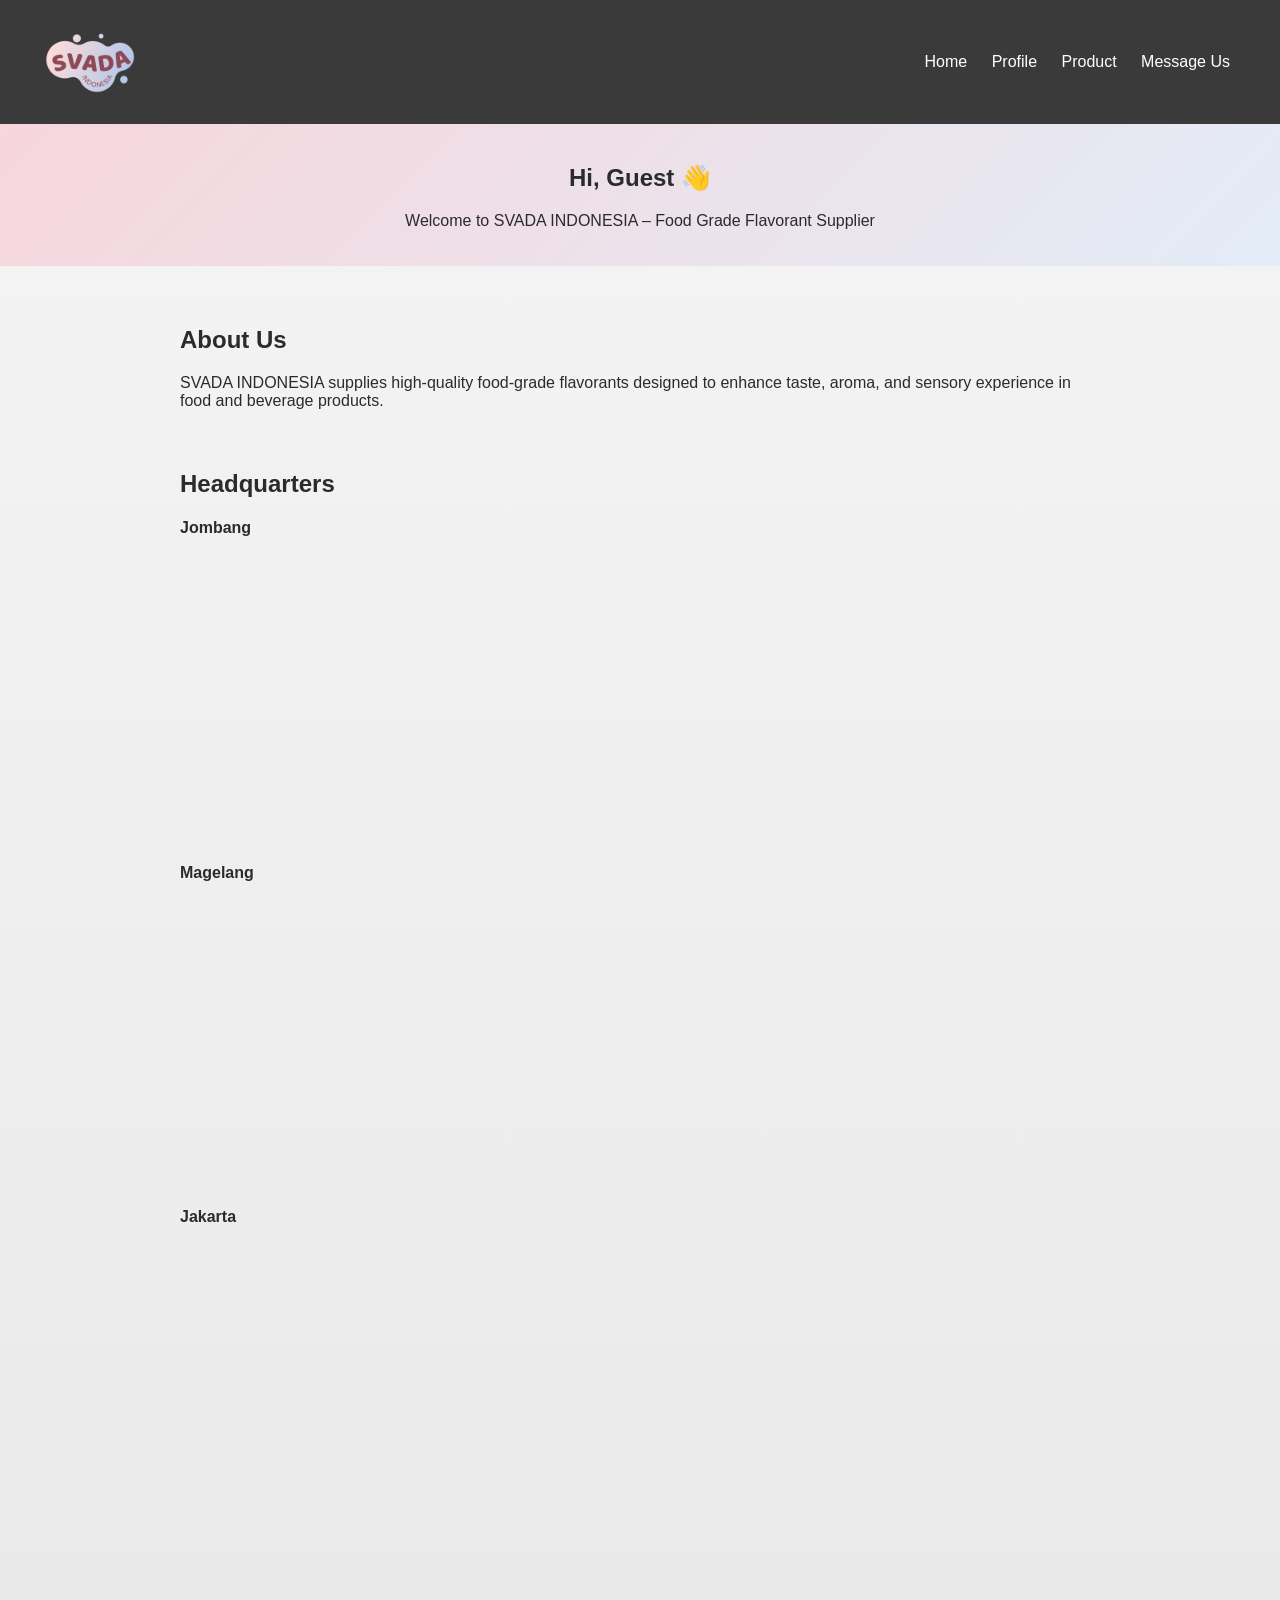
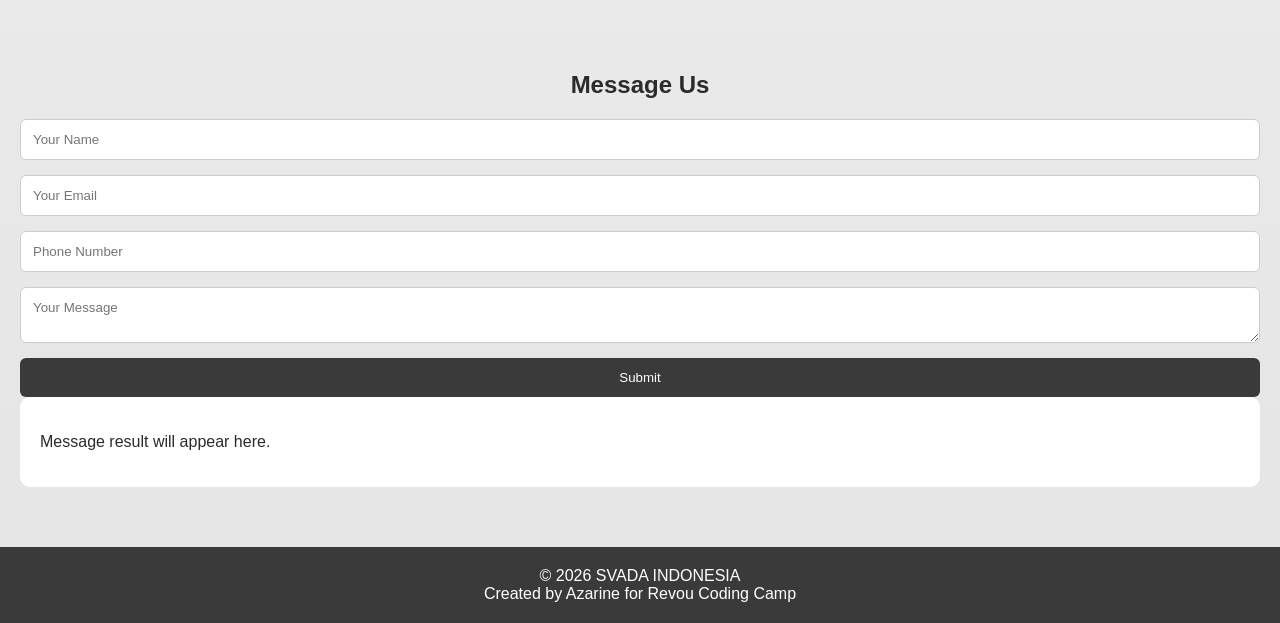
==== index.html @ e591e61e "Add files via upload" ====
<!DOCTYPE html>
<html lang="en">
<head>
  <meta charset="UTF-8">
  <title>SVADA INDONESIA</title>
  <link rel="stylesheet" href="style css.css">
</head>
<body>

<header class="navbar">
  <div class="logo"><img src="logo svada besar.png" width="100"></div>
  <nav>
    <a href="index.html">Home</a>
    <a href="index profile.html">Profile</a>
    <a href="index product.html">Product</a>
    <a href="index message us.html">Message Us</a>
  </nav>
</header>

<section class="hero">
  <h1>Hi, <span id="username">Guest</span> 👋</h1>
  <p>Welcome to SVADA INDONESIA – Food Grade Flavorant Supplier</p>
</section>

<section class="container">
  <h2>About Us</h2>
  <p>
    SVADA INDONESIA supplies high-quality food-grade flavorants designed
    to enhance taste, aroma, and sensory experience in food and beverage products.
  </p>
</section>

<section class="container">
  <h2>Headquarters</h2>

  <div class="hq">
    <h4>Jombang</h4>
    <iframe src="https://maps.google.com/maps?q=Jombang&t=&z=13&output=embed"></iframe>
  </div>

  <div class="hq">
    <h4>Magelang</h4>
    <iframe src="https://maps.google.com/maps?q=Magelang&t=&z=13&output=embed"></iframe>
  </div>

  <div class="hq">
    <h4>Jakarta</h4>
    <iframe src="https://maps.google.com/maps?q=Jakarta&t=&z=13&output=embed"></iframe>
  </div>
</section>

<section class="message-page">
  <h2 style="text-align:center;">Message Us</h2>
  <div class="message-wrapper">
  <form id="contactForm">
  <input id="name" placeholder="Your Name" required>
  <input id="email" type="email" placeholder="Your Email" required>
  <input id="phone" placeholder="Phone Number" required>
  <textarea id="userMessage" placeholder="Your Message" required></textarea>
  <button type="submit">Submit</button>
</form>

  <div id="result" class="result-box">
    <p>Message result will appear here.</p>
  </div>
</section>

<footer>
  © 2026 SVADA INDONESIA <br>
  Created by Azarine for Revou Coding Camp
</footer>

<script src="script js.js"></script>
</body>
</html>
---- style css.css ----
* {
  box-sizing: border-box;
  font-family: Arial, sans-serif;
}

body {
  margin: 0;
  background: linear-gradient(180deg, #F5F5F5, #E5E5E5);
  color: #2b2b2b;
}

.navbar {
  background: #3a3a3a;
  color: white;
  padding: 10px 40px;
  display: flex;
  justify-content: space-between;
  align-items: center;
}

.logo {
  font-weight: bold;
  letter-spacing: 2px;
}

nav a {
  color: white;
  margin: 0 10px;
  text-decoration: none;
}

.hero {
  background: linear-gradient(135deg, #F7D6DC, #E3ECF7);
  padding: 20px 20px;
  text-align: center;
}

.hero.small {
  padding: 50px 20px;
}

.container {
  max-width: 1000px;
  margin: 60px auto;
  padding: 0 40px;
}

.hq iframe {
  width: 100%;
  height: 250px;
  border: none;
  border-radius: 10px;
  margin-bottom: 30px;
}

.form-grid {
  display: grid;
  grid-template-columns: 1fr 1fr;
  gap: 30px;
}

form {
  display: flex;
  flex-direction: column;
  gap: 15px;
}

input, textarea {
  padding: 12px;
  border-radius: 6px;
  border: 1px solid #ccc;
}

button {
  padding: 12px;
  background: #3a3a3a;
  color: white;
  border: none;
  border-radius: 6px;
}

.result-box {
  background: white;
  padding: 20px;
  border-radius: 10px;
}

footer {
  background: #3a3a3a;
  color: white;
  text-align: center;
  padding: 20px;
}

/* MESSAGE PAGE CLEAN */
.message-page {
  padding: 80px 20px;
}

.message-card {
  max-width: 600px;
  margin: auto;
  background: white;
  padding: 40px;
  border-radius: 14px;
  box-shadow: 0 10px 30px rgba(0,0,0,0.08);
}

.message-page {
  padding: 60px 20px;
}

.message-card {
  max-width: 600px;
  margin: auto;
  background: white;
  padding: 40px;
  border-radius: 14px;
  box-shadow: 0 10px 30px rgba(0,0,0,0.08);
}

.message-card form {
  display: flex;
  flex-direction: column;
  gap: 15px;
}

.message-card textarea {
  min-height: 120px;
}

.message-card .result-box {
  margin-top: 30px;
  background: #f7f7f7;
}
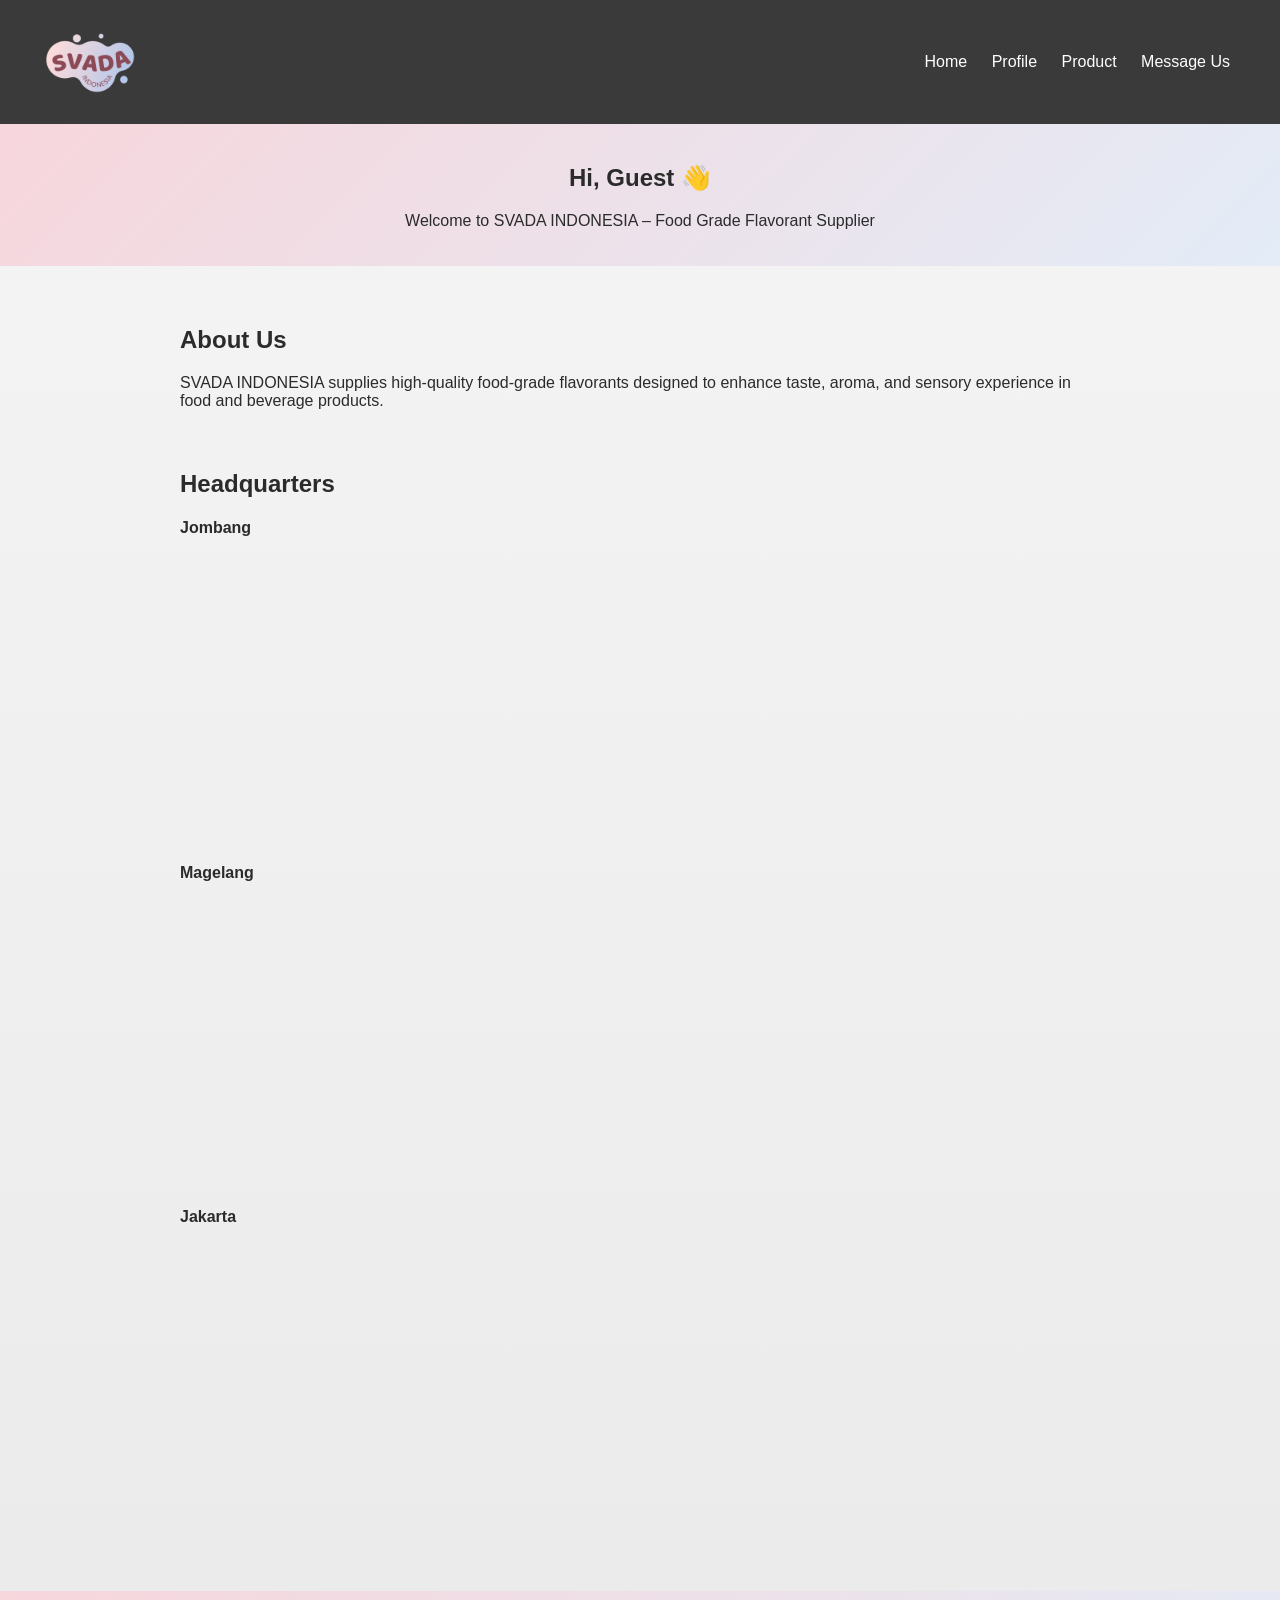
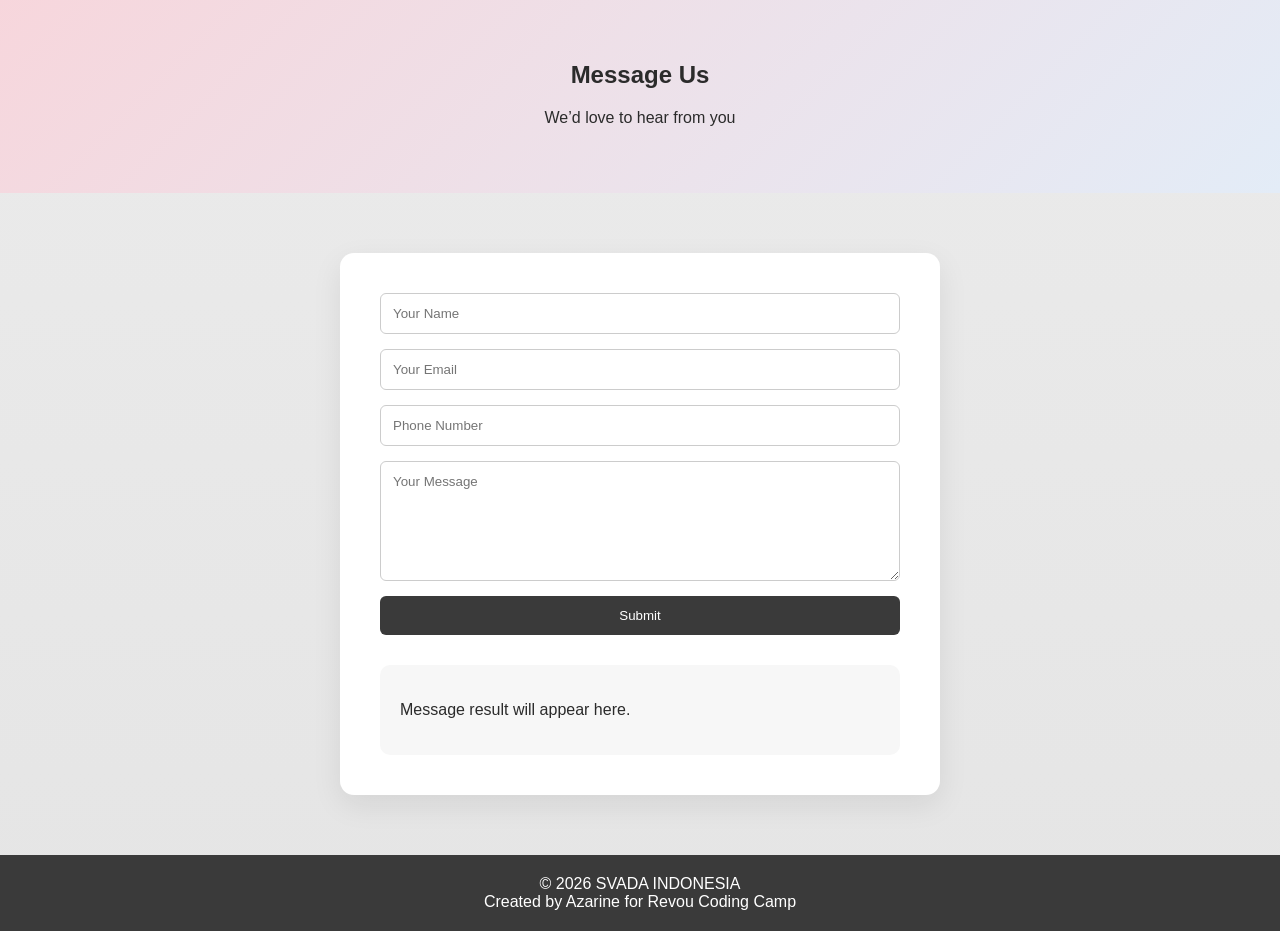
==== commit 56dfd156: "Update HTML structure and message section" ====
--- a/index.html
+++ b/index.html
@@ -49,19 +49,26 @@
   </div>
 </section>
 
+<section class="hero small">
+  <h1>Message Us</h1>
+  <p>We’d love to hear from you</p>
+</section>
+
 <section class="message-page">
-  <h2 style="text-align:center;">Message Us</h2>
-  <div class="message-wrapper">
-  <form id="contactForm">
-  <input id="name" placeholder="Your Name" required>
-  <input id="email" type="email" placeholder="Your Email" required>
-  <input id="phone" placeholder="Phone Number" required>
-  <textarea id="userMessage" placeholder="Your Message" required></textarea>
-  <button type="submit">Submit</button>
-</form>
+  <div class="message-card">
 
-  <div id="result" class="result-box">
-    <p>Message result will appear here.</p>
+    <form id="contactForm">
+      <input id="name" placeholder="Your Name" required>
+      <input id="email" type="email" placeholder="Your Email" required>
+      <input id="phone" placeholder="Phone Number" required>
+      <textarea id="userMessage" placeholder="Your Message" required></textarea>
+      <button type="submit">Submit</button>
+    </form>
+
+    <div id="result" class="result-box">
+      <p>Message result will appear here.</p>
+    </div>
+
   </div>
 </section>
 
@@ -73,3 +80,4 @@
 <script src="script js.js"></script>
 </body>
 </html>
+
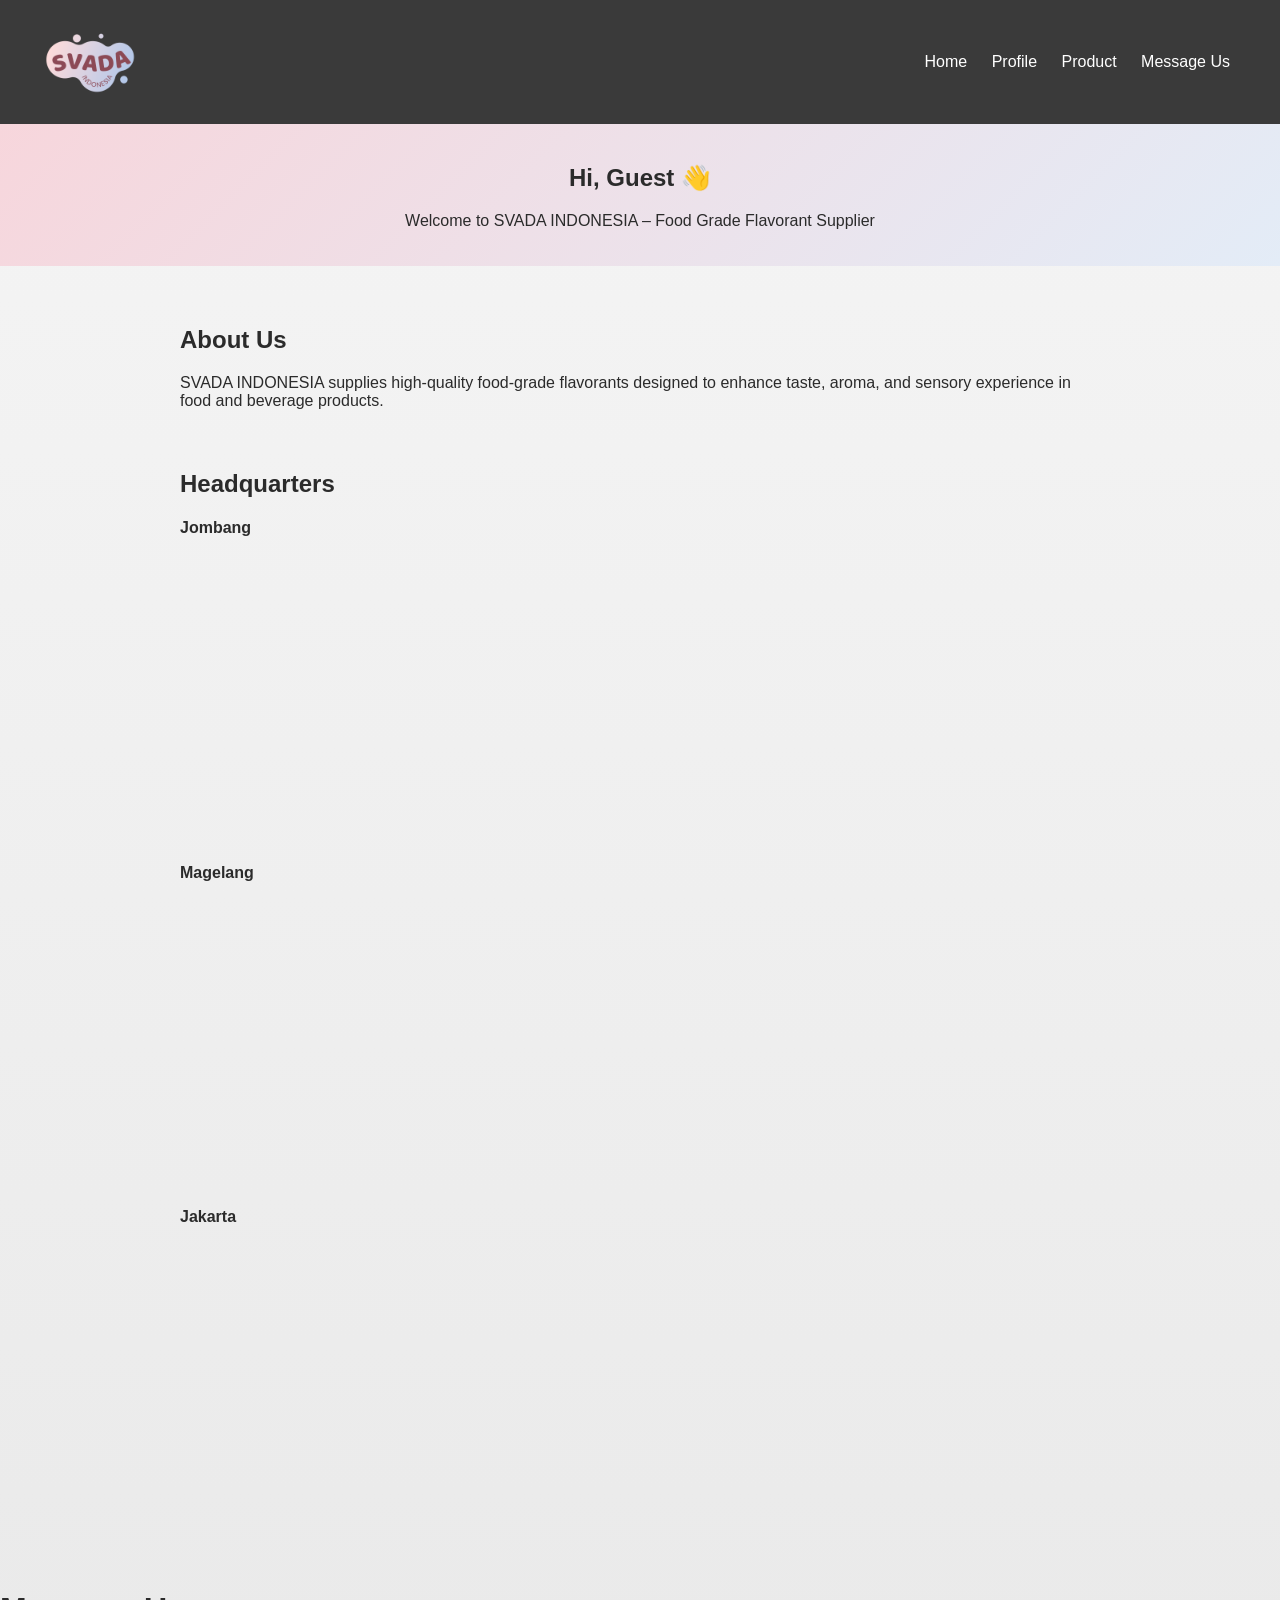
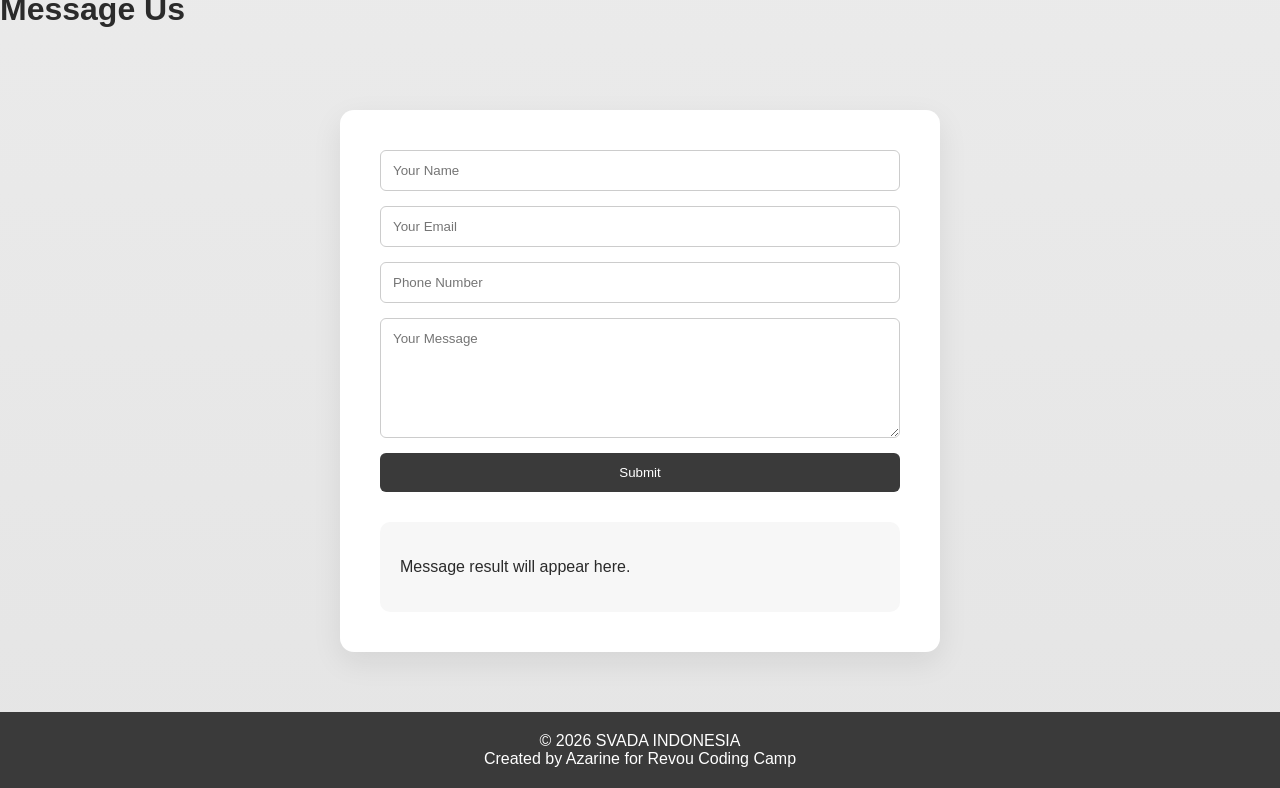
==== commit 545dd552: "Fix HTML formatting issues" ====
--- a/index.html
+++ b/index.html
@@ -49,10 +49,7 @@
   </div>
 </section>
 
-<section class="hero small">
   <h1>Message Us</h1>
-  <p>We’d love to hear from you</p>
-</section>
 
 <section class="message-page">
   <div class="message-card">
@@ -81,3 +78,4 @@
 </body>
 </html>
 
+
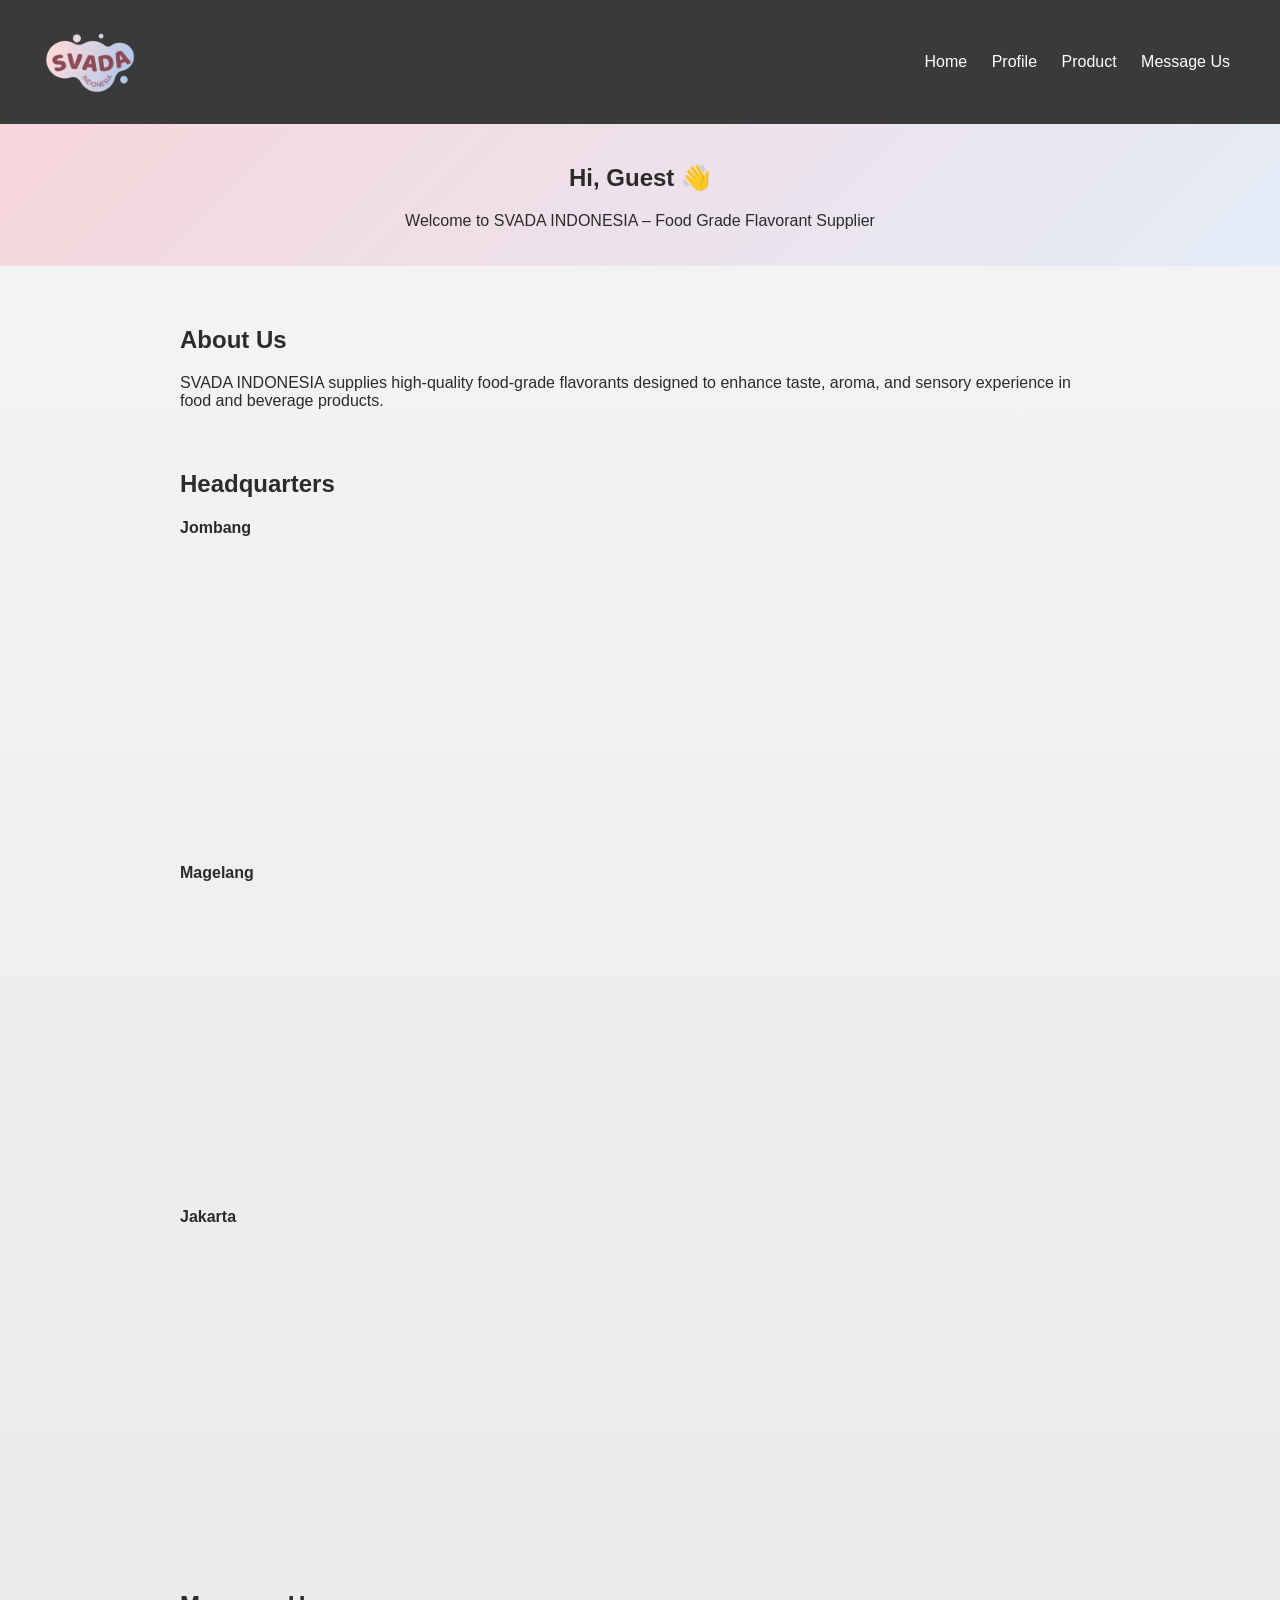
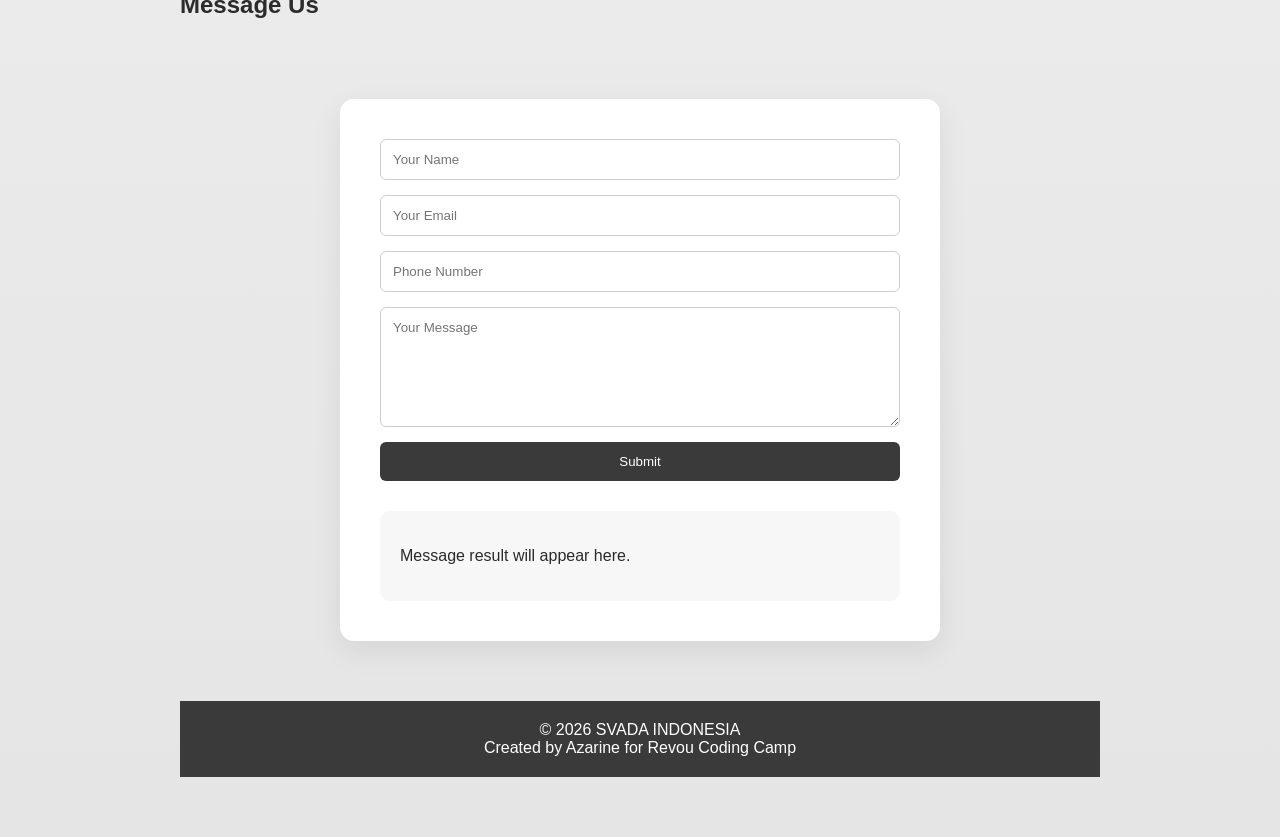
==== commit b28873fc: "Fix HTML formatting and structure" ====
--- a/index.html
+++ b/index.html
@@ -49,7 +49,8 @@
   </div>
 </section>
 
-  <h1>Message Us</h1>
+  <section class="container">
+  <h2>Message Us</h2>
 
 <section class="message-page">
   <div class="message-card">
@@ -79,3 +80,4 @@
 </html>
 
 
+
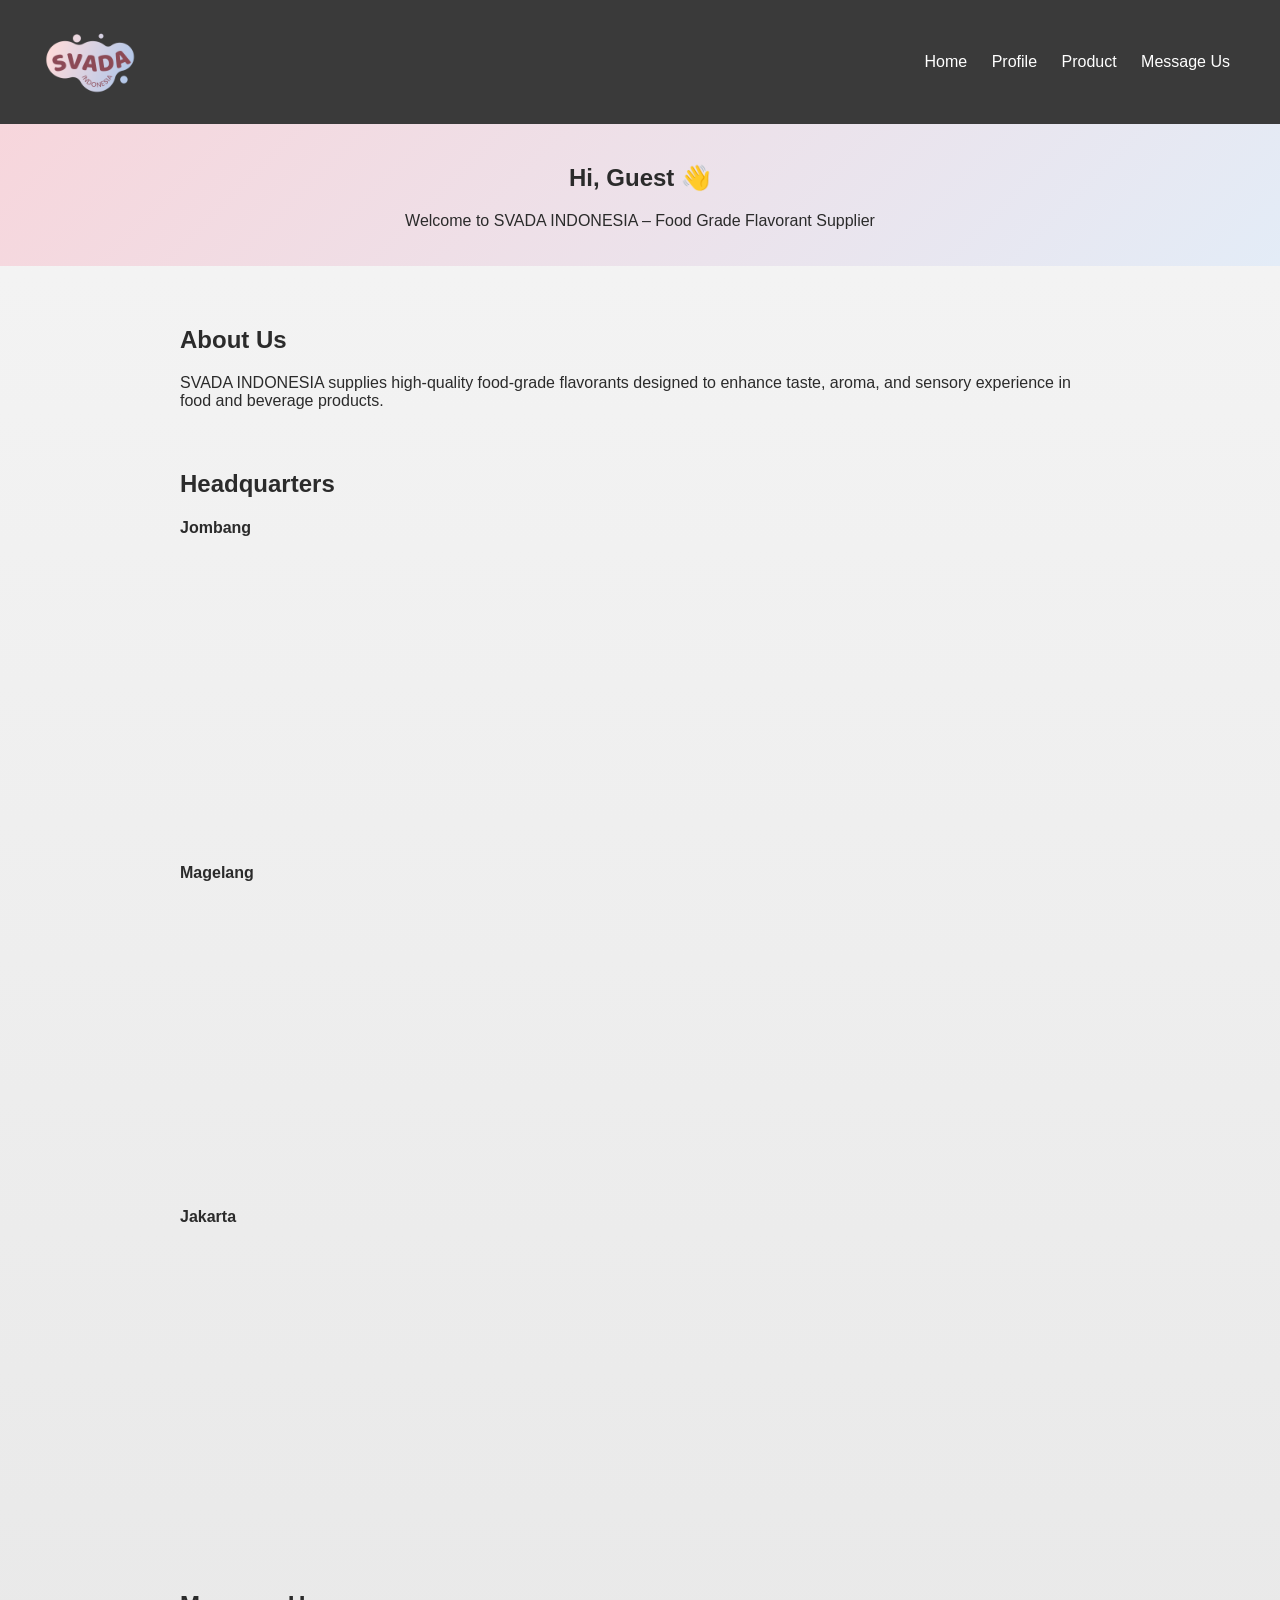
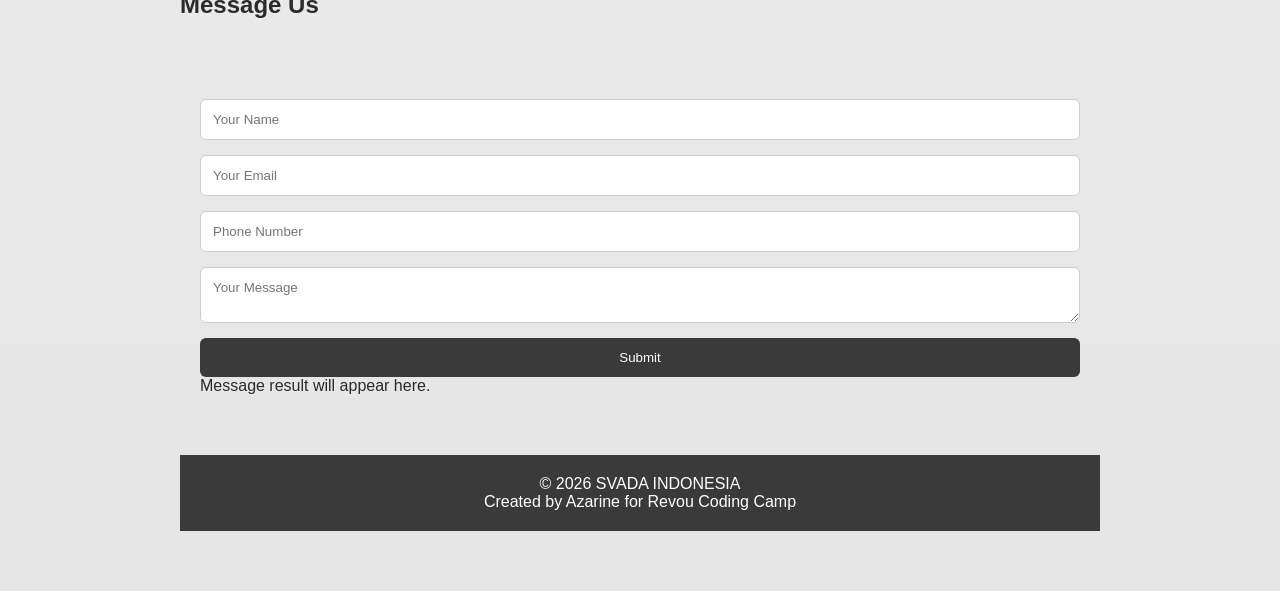
==== commit 794ef765: "Refactor HTML structure" ====
--- a/index.html
+++ b/index.html
@@ -53,21 +53,19 @@
   <h2>Message Us</h2>
 
 <section class="message-page">
-  <div class="message-card">
+  <div class="message-wrapper">
+  <form class="message-form">
+    <input type="text" placeholder="Your Name">
+    <input type="email" placeholder="Your Email">
+    <input type="text" placeholder="Phone Number">
+    <textarea placeholder="Your Message"></textarea>
+    <button type="submit">Submit</button>
+  </form>
 
-    <form id="contactForm">
-      <input id="name" placeholder="Your Name" required>
-      <input id="email" type="email" placeholder="Your Email" required>
-      <input id="phone" placeholder="Phone Number" required>
-      <textarea id="userMessage" placeholder="Your Message" required></textarea>
-      <button type="submit">Submit</button>
-    </form>
-
-    <div id="result" class="result-box">
-      <p>Message result will appear here.</p>
-    </div>
-
+  <div class="message-result">
+    Message result will appear here.
   </div>
+</div>
 </section>
 
 <footer>
@@ -81,3 +79,4 @@
 
 
 
+
--- a/style css.css
+++ b/style css.css
@@ -92,7 +92,6 @@
   padding: 20px;
 }
 
-/* MESSAGE PAGE CLEAN */
 .message-page {
   padding: 80px 20px;
 }
@@ -132,4 +131,6 @@
 .message-card .result-box {
   margin-top: 30px;
   background: #f7f7f7;
-}+}
+
+
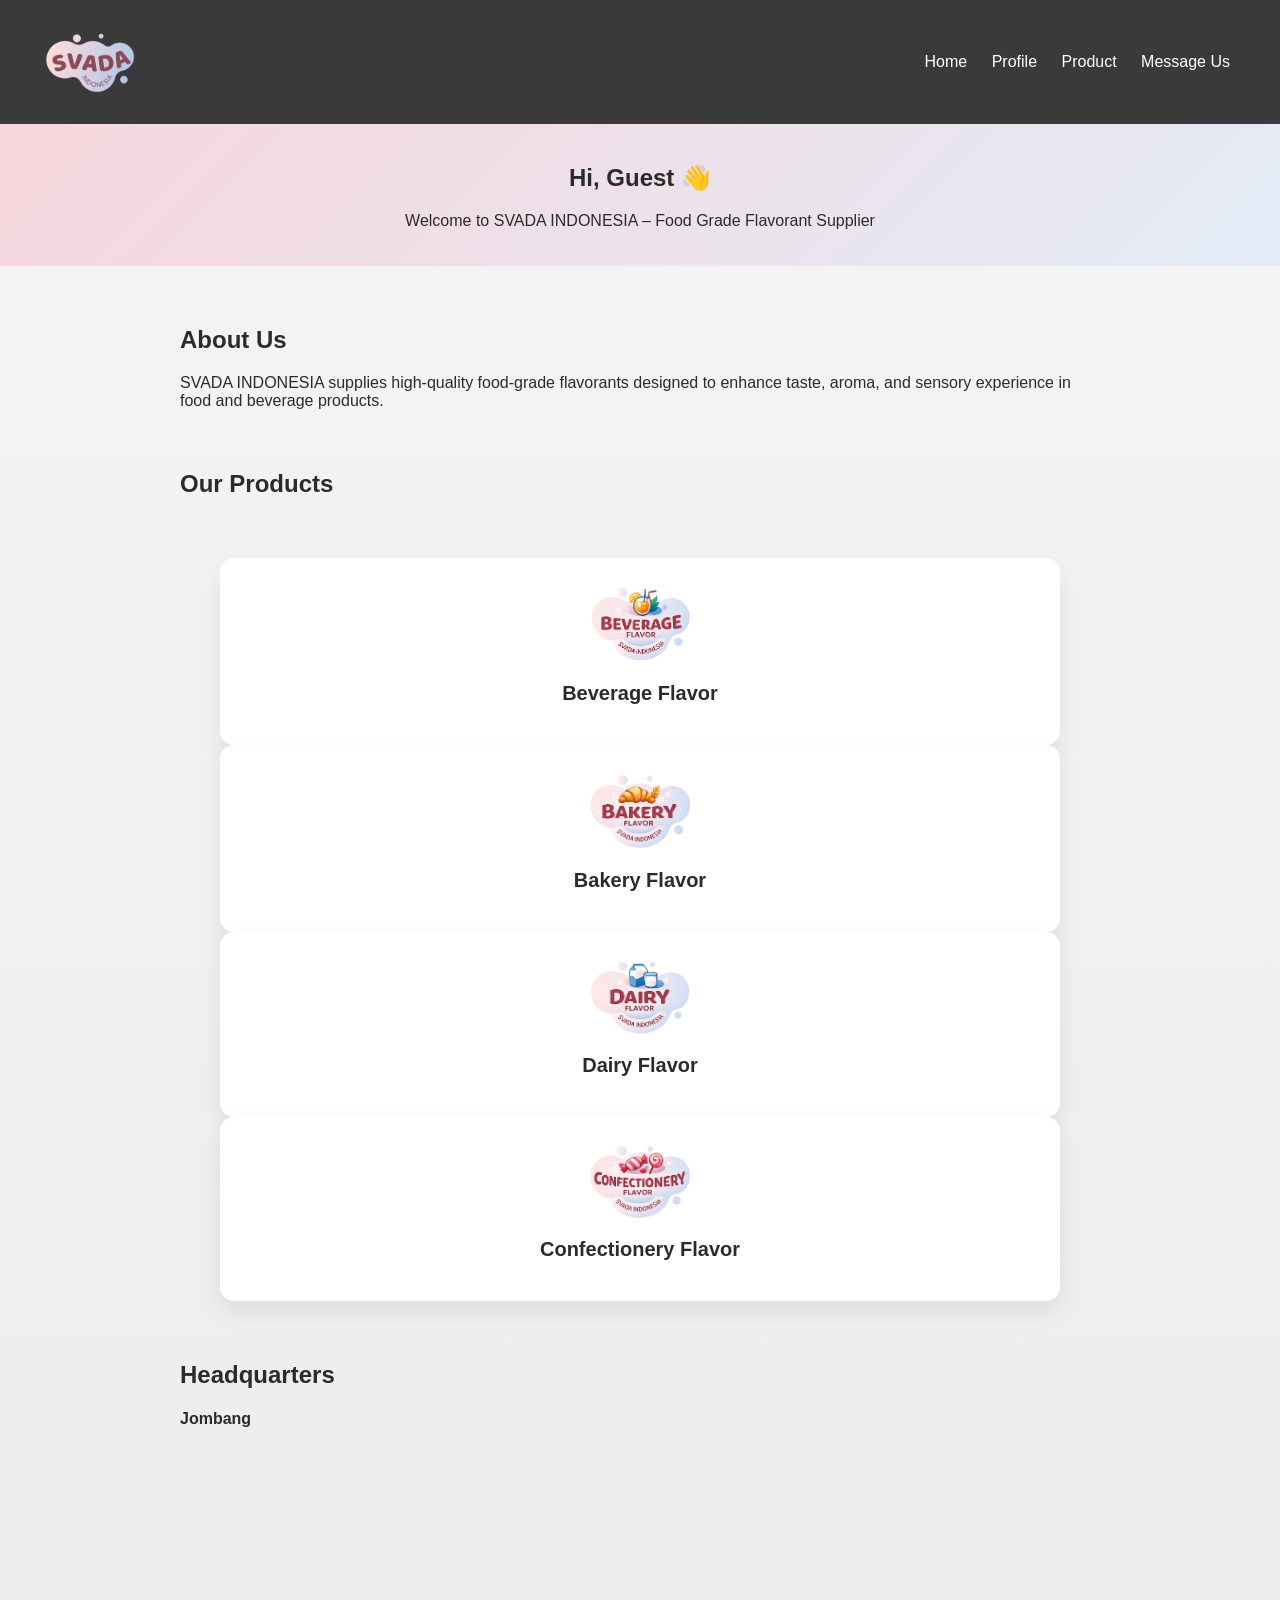
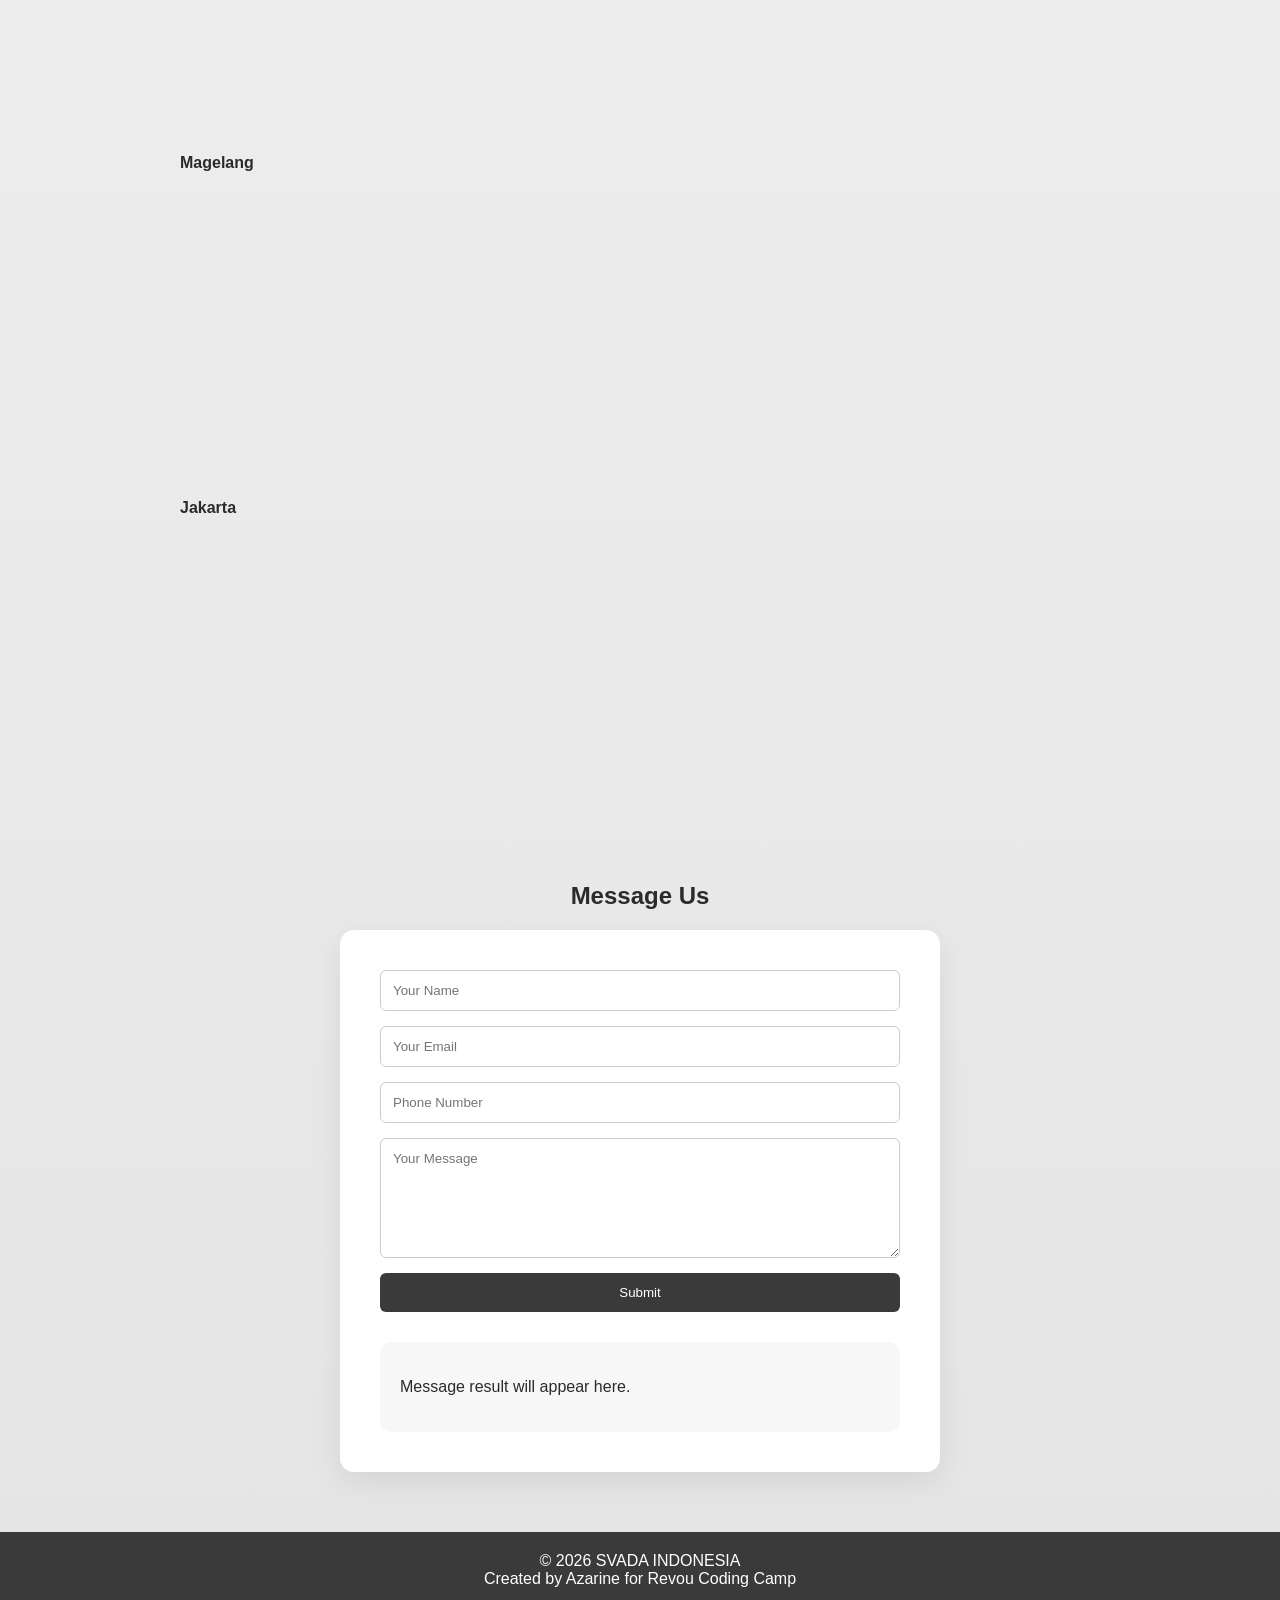
==== commit c8e527b5: "Add files via upload" ====
--- a/index.html
+++ b/index.html
@@ -31,6 +31,33 @@
 </section>
 
 <section class="container">
+  <h2>Our Products</h2>
+  <div class="container">
+
+  <div class="flavor-card">
+    <img src="logo flavorant beverage.png" alt="Beverage Flavor" width="100px" style="display:block; margin:0 auto;">
+    <h3 style="text-align: center;">Beverage Flavor</h3>
+    </div>
+
+  <div class="flavor-card">
+    <img src="logo flavorant bakery.png" alt="Bakery Flavor" width="100px" style="display:block; margin:0 auto;">
+    <h3 style="text-align: center;">Bakery Flavor</h3>
+    </div>
+
+  <div class="flavor-card">
+    <img src="logo flavorant dairy.png" alt="Dairy Flavor" width="100px" style="display:block; margin:0 auto;">
+    <h3 style="text-align: center;">Dairy Flavor</h3>
+    </div>
+
+  <div class="flavor-card">
+    <img src="logo flavorant confect.png" alt="Confectionery Flavor" width="100px" style="display:block; margin:0 auto; ">
+    <h3 style="text-align: center;">Confectionery Flavor</h3>
+    </div>
+
+</div>
+</section>
+
+<section class="container">
   <h2>Headquarters</h2>
 
   <div class="hq">
@@ -49,23 +76,23 @@
   </div>
 </section>
 
-  <section class="container">
-  <h2>Message Us</h2>
+<section class="container">
+<h2 style="text-align: center;">Message Us</h2>
+<div class="message-card">
 
-<section class="message-page">
-  <div class="message-wrapper">
-  <form class="message-form">
-    <input type="text" placeholder="Your Name">
-    <input type="email" placeholder="Your Email">
-    <input type="text" placeholder="Phone Number">
-    <textarea placeholder="Your Message"></textarea>
-    <button type="submit">Submit</button>
-  </form>
+    <form id="contactForm">
+      <input id="name" placeholder="Your Name" required>
+      <input id="email" type="email" placeholder="Your Email" required>
+      <input id="phone" placeholder="Phone Number" required>
+      <textarea id="userMessage" placeholder="Your Message" required></textarea>
+      <button type="submit">Submit</button>
+    </form>
 
-  <div class="message-result">
-    Message result will appear here.
+    <div id="result" class="result-box">
+      <p>Message result will appear here.</p>
+    </div>
+
   </div>
-</div>
 </section>
 
 <footer>
@@ -76,7 +103,3 @@
 <script src="script js.js"></script>
 </body>
 </html>
-
-
-
-
--- a/style css.css
+++ b/style css.css
@@ -133,4 +133,42 @@
   background: #f7f7f7;
 }
 
+.flavor-section {
+  padding: 60px 0;
+}
 
+.flavor-section h2 {
+  font-size: 28px;
+  margin-bottom: 32px;
+}
+
+.flavor-grid {
+  display: grid;
+  grid-template-columns: repeat(auto-fit, minmax(250px, 1fr));
+  gap: 24px;
+}
+
+.flavor-card {
+  background: #ffffff;
+  padding: 28px;
+  border-radius: 14px;
+  box-shadow: 0 10px 25px rgba(0,0,0,0.08);
+  transition: all 0.3s ease;
+}
+
+.flavor-card h3 {
+  font-size: 20px;
+  margin-bottom: 12px;
+}
+
+.flavor-card p {
+  color: #555;
+  font-size: 15px;
+  line-height: 1.6;
+}
+
+.flavor-card:hover {
+  transform: translateY(-6px);
+  box-shadow: 0 14px 35px rgba(0,0,0,0.12);
+}
+
